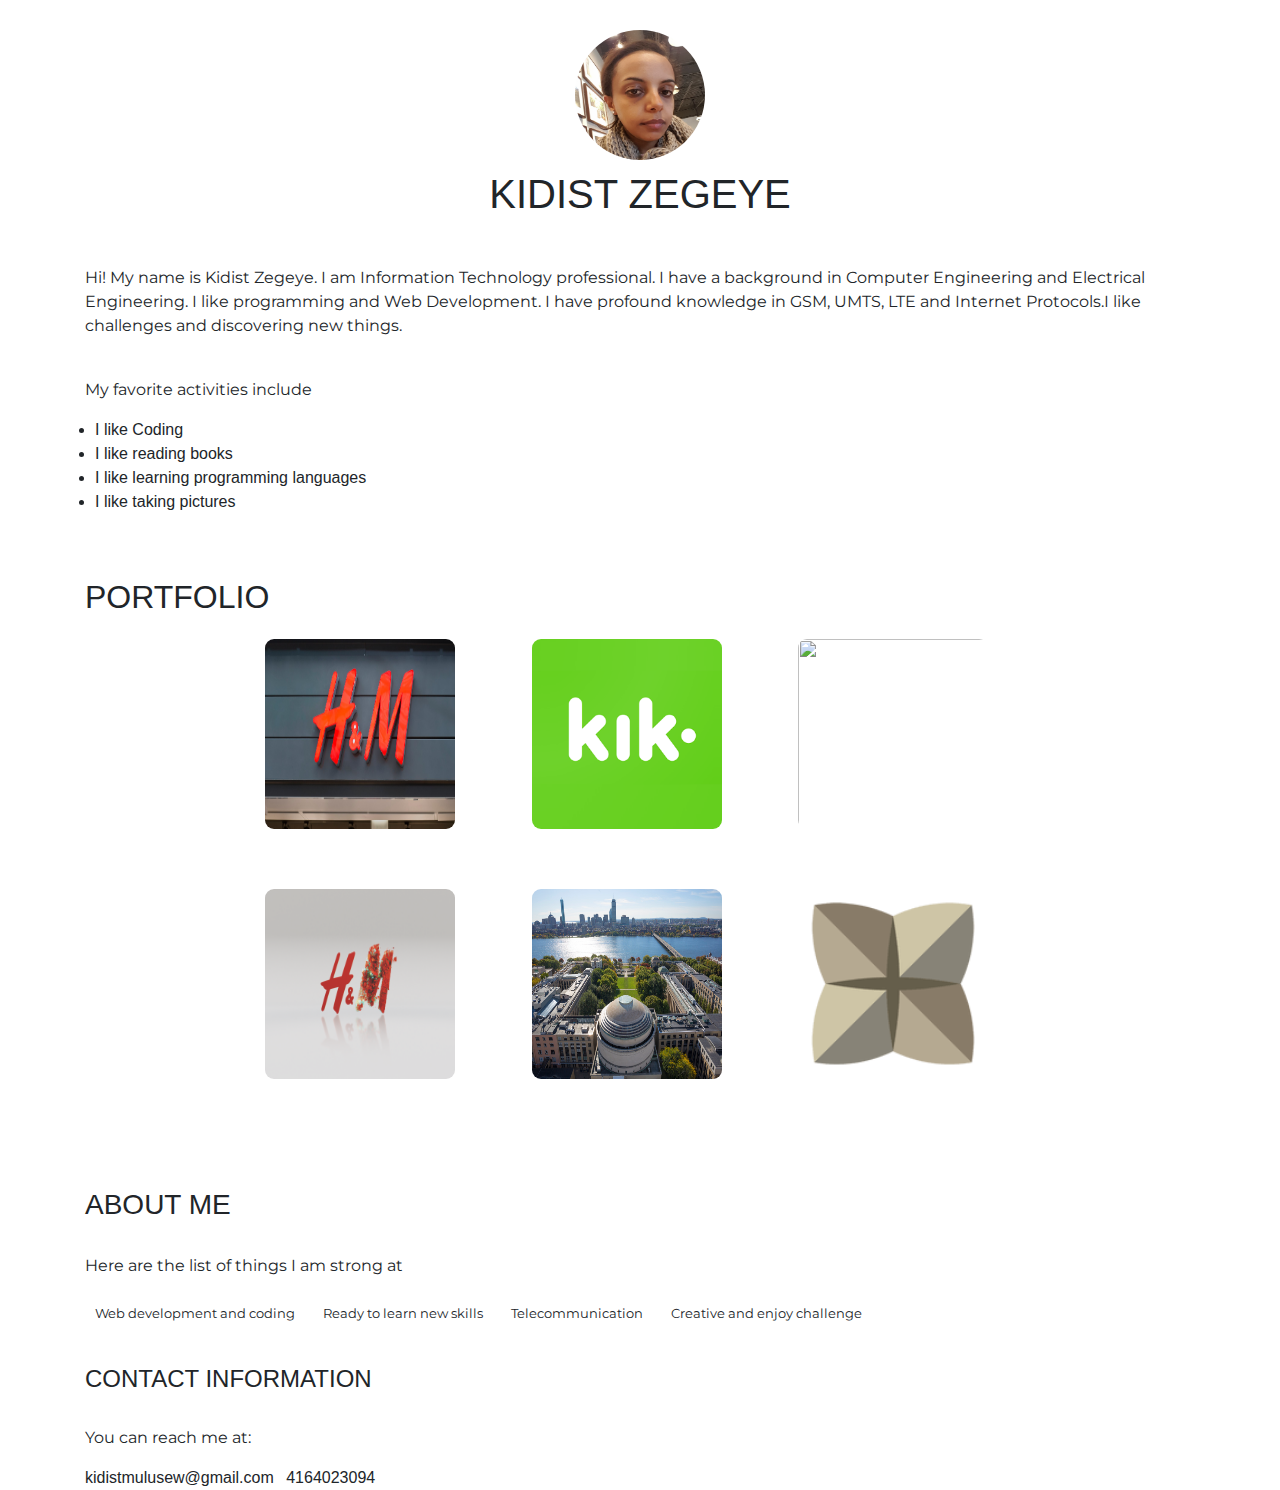
==== index2.html @ 6deb1982 "second commit" ====
<!DOCTYPE html>
<html>
<head>

<link  type="text/css" rel="stylesheet" href="./indexstyle.css">
<link href="https://fonts.googleapis.com/css?family=Raleway" rel="stylesheet">
<link href="https://fonts.googleapis.com/css?family=Montserrat" rel="stylesheet">
     
        <meta name="viewport" content="width=device-width, initial-scale=1, shrink-to-fit=no">
<link rel="stylesheet" href="https://maxcdn.bootstrapcdn.com/bootstrap/4.0.0/css/bootstrap.min.css" integrity="sha384-Gn5384xqQ1aoWXA+058RXPxPg6fy4IWvTNh0E263XmFcJlSAwiGgFAW/dAiS6JXm" crossorigin="anonymous">
<link rel="stylesheet" href="https://use.fontawesome.com/releases/v5.0.13/css/all.css" integrity="sha384-DNOHZ68U8hZfKXOrtjWvjxusGo9WQnrNx2sqG0tfsghAvtVlRW3tvkXWZh58N9jp" crossorigin="anonymous">
<title> Kidist Zegeye</title>

</head>
<body>
	<div class="container-fluid">
<div  >
	<img class="picture" src="./images/kidist1.jpg"/>	

</div>

   	<h1> Kidist Zegeye </h1>

   	<ul class="list-inline centertext ">
  <li class="list-inline-item "> <i class="fab fa-github"></i>
</li>
  <li class="list-inline-item "><i class="fab fa-linkedin"></i>
</li>
<li class="list-inline-item "><i class="fas fa-envelope"></i>
</li>
</ul>

	<p class="centertextp"> Hi! My name is Kidist Zegeye. I am Information Technology professional. I have a background in Computer Engineering and Electrical Engineering. I like programming and Web Development. I have profound knowledge in GSM, UMTS, LTE and Internet Protocols.I like challenges and discovering new things.</p>
	<div>
		<br>
		
	<P class="favorite">My favorite activities include<p>
	<ul>
		<li> I like Coding </li>
		<li> I like reading books </li>
		<li> I like learning programming languages</li>
		<li> I like taking pictures</li>
	</ul>
	<br>
	<br>
	<h2 class="favorite">portfolio</h2>
</div>
     <figure>

            <div class="row">
                <div class="col-lg-8 offset-md-2 ">
                    <div class="row">
                        <div class=" col-sm-6 col-lg-4 col-md-4">
                    
                     <img class=" gallery-item" src="./images/hm.jpg">
                </div>
                <div class=" col-sm-6 col-lg-4 col-md-4">
                    
                    <img class=" gallery-item" src="./images/kik.png">
                </div>
                <div class=" col-sm-6 col-lg-4 col-md-4">
                    
                     <img  class=" gallery-item" src="./images/blyn.jpg">
                </div>
                <div class=" col-sm-6 col-lg-4 col-md-4">
                  
                    <img  class=" gallery-item" src="./images/hm2.png">
                </div>
                <div class=" col-sm-6 col-lg-4 col-md-4">
                   
                    <img class=" gallery-item" src="./images/mit.png">
                </div>
                <div class=" col-sm-6 col-lg-4 col-md-4">                 
                    
     <img class=" gallery-item" src="./images/blynk.png">
                </div>
                    </div>
                </div>
            </div>
        
    
    </figure>

    <br>
    <br>
    <div class="favorite">
	<h3 >ABOUT ME</h3>
	<br>
	<P>Here are the list of things I am strong at </P>
	<ul class="list-inline list">
  <li class="list-inline-item centertext1"> <i class="fas fa-laptop"></i>
 <p>Web development and coding </p></li>
  <li class="list-inline-item centertext1"><i class="fas fa-graduation-cap"> </i><p>Ready to learn new skills</p></li>
  <li class="list-inline-item centertext1"><i class="fas fa-broadcast-tower"></i><p>Telecommunication</p></li>
  <li class="list-inline-item centertext1"><i class="fas fa-lightbulb"></i><p>Creative and enjoy challenge </p></li>
</ul>

	
	<h4>contact Information	</h4>
	<br>
	<p>You can reach me at:</p>
	


<ul class="list-inline ">
  <li class="list-inline-item contact"> <i class="fas fa-envelope"></i>
kidistmulusew@gmail.com</li>
  <li class="list-inline-item  contact"><i class="fas fa-phone"></i>
4164023094</li>
 
</ul>
</div>
</div>
</body>

</html>
---- indexstyle.css ----
h1{  margin-left: auto;
    margin-right: auto;
	font-family:Raleway;
	color:green;
	font-size: 5 rem;
	text-align: center;
	 text-transform: uppercase;
}
html {
  box-sizing: border-box;
      padding: 20px 40px 20px 40px;
}
 img.picture{  
	width: 150px;
  height: 150px;
display: block;
    margin-left: auto;
    margin-right: auto;
 border-radius: 50%;
 padding: 10px;
}
.port{

font-size: 13px;

}
.centertextp{
	text-align: left;
	margin-left:30px;
}
.centertext{
	text-align: center;
	
}
.centertext1{
	text-align: center;
	padding:10px;
	font-size: 13px;
}
p{font-family:Montserrat; }
.container{
	display: block;
	padding bottom: 10px;
	padding top: 10px;
	padding-left: 40px;
	padding-right: 20px;
	text-align: center; 
	margin-top: 1px;
	margin-left: auto;
    margin-right: auto;
}
.container-fluid{height:500px;}
h2{
	font-family:Raleway;
	text-transform: uppercase;
}	
h3{
	font-family:Raleway;
}
h4{text-transform: uppercase;
font-family:Raleway;}
.col-sm-8
 {    
  display: inline-block;

   
}
ul li img {
  width: 40px;
  height: 40px;
}
figure img {
width: 200px;
  height: 200px;
  padding: 45px 30px;
}
 img {
   width: 100px;
  height: 100px;
  
  
 padding: 10px;
  
}
.favorite{margin-left: 30px}
.interest{display: inline-block;}

    
   .contact{display: inline-flex;}
   .list{display:flex;}
    
    

    .gallery-item {
margin: 10px 5px 40px 5px;;
padding: 5px 5px 5px 5px;
height: 200px;
width: 200px;
border-radius: 7%;

box-sizing: border-box;
}
.border {
height: 150px;
width: 150px;
border: 1px solid transparent;
position: absolute;
top: 10%;
left: 10%;
box-sizing: border-box;
}

.gallery-item:hover {
opacity: 0.6;
}
.gallery-item:hover .border {
border: 1px solid black;
}
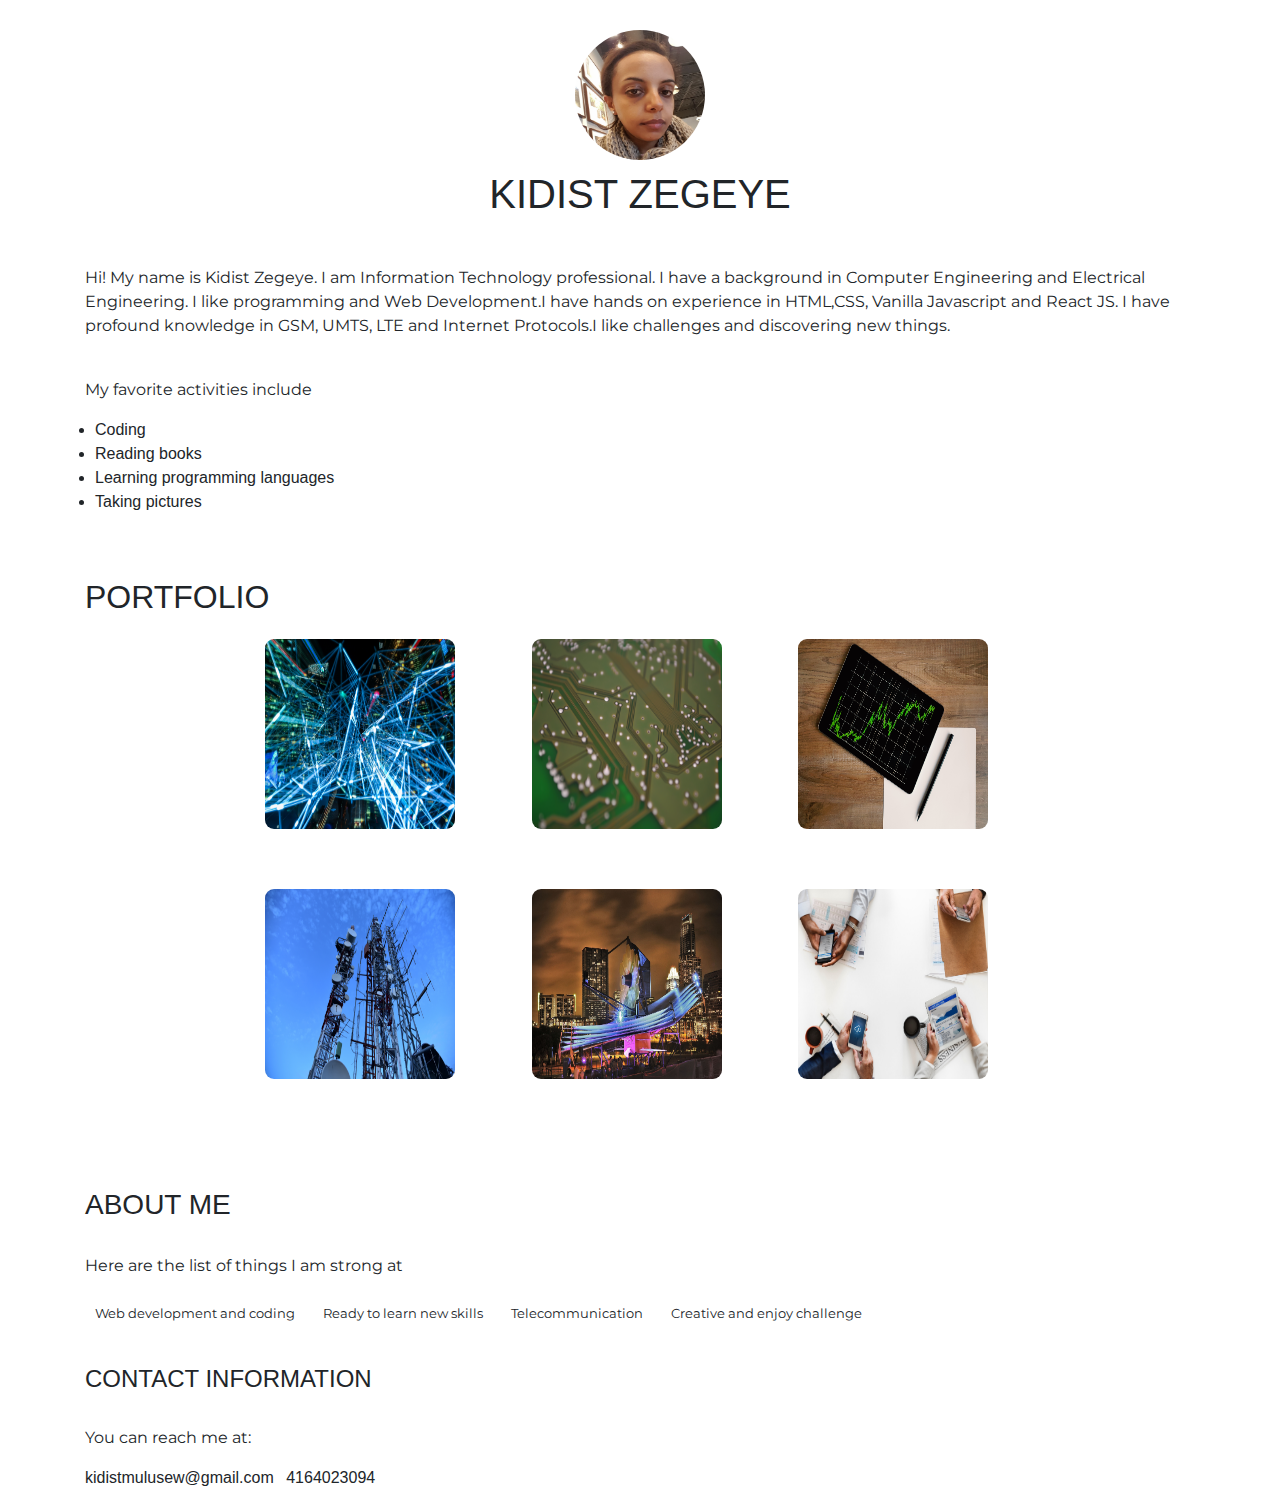
==== commit 5e24f53e: "second commit" ====
--- a/index2.html
+++ b/index2.html
@@ -30,16 +30,16 @@
 </li>
 </ul>
 
-	<p class="centertextp"> Hi! My name is Kidist Zegeye. I am Information Technology professional. I have a background in Computer Engineering and Electrical Engineering. I like programming and Web Development. I have profound knowledge in GSM, UMTS, LTE and Internet Protocols.I like challenges and discovering new things.</p>
+	<p class="centertextp"> Hi! My name is Kidist Zegeye. I am Information Technology professional. I have a background in Computer Engineering and Electrical Engineering. I like programming and Web Development.I have hands on experience in HTML,CSS, Vanilla Javascript and React JS. I have profound knowledge in GSM, UMTS, LTE and Internet Protocols.I like challenges and discovering new things.</p>
 	<div>
 		<br>
 		
 	<P class="favorite">My favorite activities include<p>
 	<ul>
-		<li> I like Coding </li>
-		<li> I like reading books </li>
-		<li> I like learning programming languages</li>
-		<li> I like taking pictures</li>
+		<li> Coding </li>
+		<li> Reading books </li>
+		<li> Learning programming languages</li>
+		<li> Taking pictures</li>
 	</ul>
 	<br>
 	<br>
@@ -52,27 +52,27 @@
                     <div class="row">
                         <div class=" col-sm-6 col-lg-4 col-md-4">
                     
-                     <img class=" gallery-item" src="./images/hm.jpg">
+                     <img class=" gallery-item" src="./images/abstract.jpg">
                 </div>
                 <div class=" col-sm-6 col-lg-4 col-md-4">
                     
-                    <img class=" gallery-item" src="./images/kik.png">
+                    <img class=" gallery-item" src="./images/aiartificial.jpg">
                 </div>
                 <div class=" col-sm-6 col-lg-4 col-md-4">
                     
-                     <img  class=" gallery-item" src="./images/blyn.jpg">
+                     <img  class=" gallery-item" src="./images/analytics-.jpg">
                 </div>
                 <div class=" col-sm-6 col-lg-4 col-md-4">
                   
-                    <img  class=" gallery-item" src="./images/hm2.png">
+                    <img  class=" gallery-item" src="./images/antenna.jpg">
                 </div>
                 <div class=" col-sm-6 col-lg-4 col-md-4">
                    
-                    <img class=" gallery-item" src="./images/mit.png">
+                    <img class=" gallery-item" src="./images/architecture.jpg">
                 </div>
                 <div class=" col-sm-6 col-lg-4 col-md-4">                 
                     
-     <img class=" gallery-item" src="./images/blynk.png">
+     <img class=" gallery-item" src="./images/cellphone.jpg">
                 </div>
                     </div>
                 </div>
